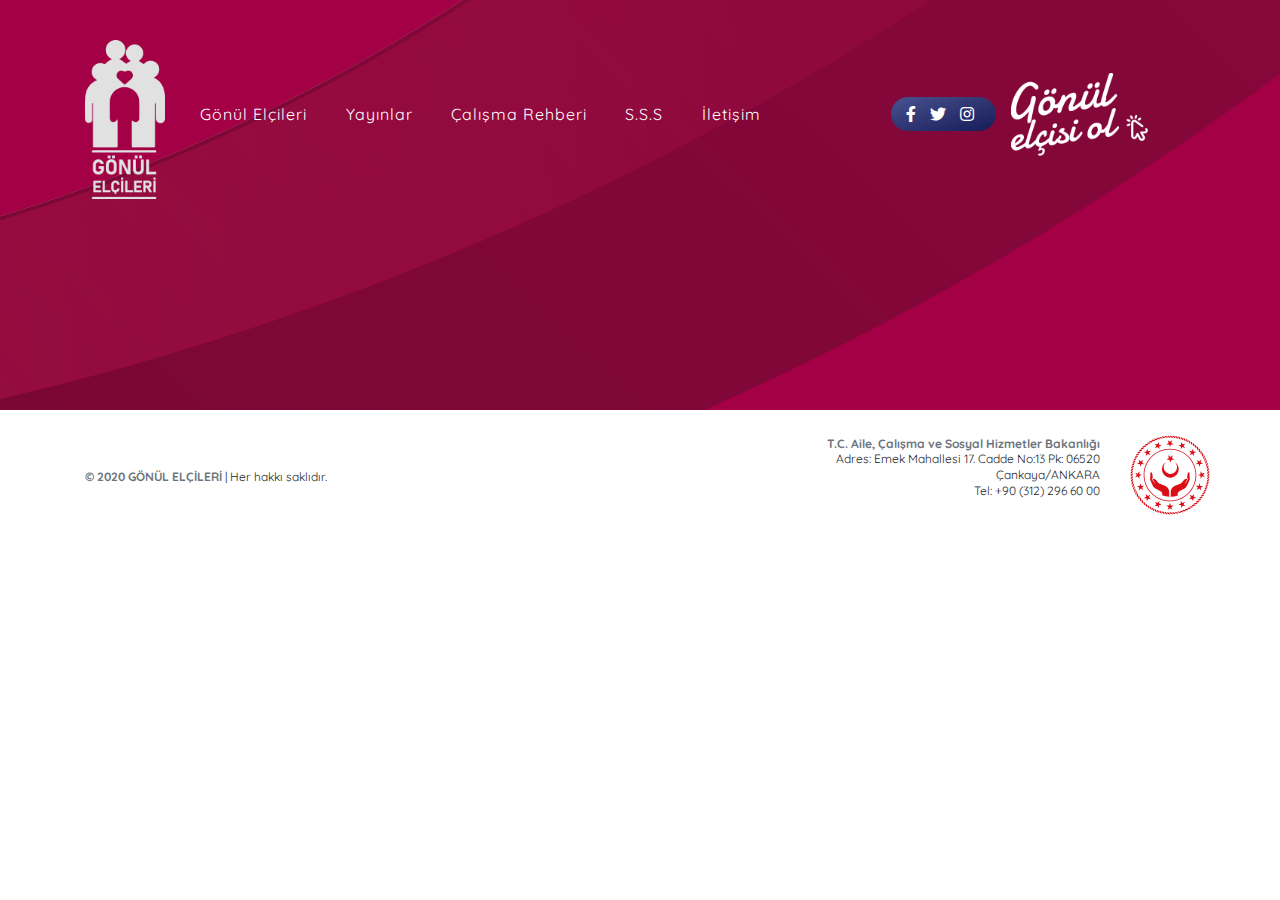
==== sss.html @ fc8e3807 "güncelleme" ====
<!DOCTYPE html>
<html lang="en">
<head>

    <meta charset="utf-8">
    <meta name="viewport" content="width=device-width, initial-scale=1, shrink-to-fit=no">
    <meta name="description" content="">
    <meta name="author" content="">

    <title>Gönül Elçileri - Aile, Çalışma ve Sosyal Hizmetler Bakanlığı</title>

    <!-- Bootstrap core CSS -->
    <link href="vendor/bootstrap/css/bootstrap.min.css" rel="stylesheet">

    <!-- Custom fonts for this template -->
    <link href="vendor/fontawesome-free/css/all.min.css" rel="stylesheet" type="text/css">
    <link href="https://fonts.googleapis.com/css?family=Quicksand&display=swap" rel="stylesheet">

    <!-- Custom styles for this template -->
    <link href="css/agency.css" rel="stylesheet">

</head>
<body id="page-top">


<!-- Navigation -->
<nav class="navbar navbar-expand-lg navbar-dark" id="mainNav" style="position: absolute;top: 0;right: 0;left: 0;z-index: 1030;">
    <div class="container">
        <a class="navbar-brand js-scroll-trigger" href="#page-top"><img style="width: 5rem;margin-top:10px;" src="img/logos/gonulelcileri.png" /></a>
        <div class="collapse navbar-collapse" id="navbarResponsive">
            <ul class="navbar-nav">
                <li class="nav-item">
                    <a class="nav-link js-scroll-trigger" href="#services">Gönül Elçileri</a>
                </li>
                <li class="nav-item">
                    <a class="nav-link js-scroll-trigger" href="#portfolio">Yayınlar</a>
                </li>
                <li class="nav-item">
                    <a class="nav-link js-scroll-trigger" href="#about">Çalışma Rehberi</a>
                </li>
                <li class="nav-item">
                    <a class="nav-link js-scroll-trigger" href="#team">S.S.S</a>
                </li>
                <li class="nav-item">
                    <a class="nav-link js-scroll-trigger" href="#contact">İletişim</a>
                </li>
            </ul>
        </div>
        <div id="socialbg" class="badge-pill d-none d-md-block">
            <a href=""><i class="fab fa-facebook-f text-white"></i></a>
            <a href=""><i class="fab fa-twitter text-white"></i></a>
            <a href=""><i class="fab fa-instagram text-white"></i></a>
        </div>
        <div class="d-none d-md-block">
            <a href=""><img src="img/bgs/gonul-elcisi-ol.png" style="width: 70%;margin-left: 15px;"/></a>
        </div>
        <button class="navbar-toggler navbar-toggler-right" type="button" data-toggle="collapse" data-target="#navbarResponsive" aria-controls="navbarResponsive" aria-expanded="false" aria-label="Toggle navigation">
            Menu
            <i class="fas fa-bars"></i>
        </button>

    </div>
</nav>

<!-- Header -->
<header class="masthead">
    <div class="row row m-0 p-0" style="background-color: #a30046;background-image: url('img/bgs/header2.png');height: 410px">

    </div>
</header>

<!-- Footer -->
<footer class="footer">
    <div class="container">
        <div class="row align-items-center">
            <div class="col-md-7 text-left">
                <span class="copyright"><span class="font-weight-bold text-muted">&copy; 2020 GÖNÜL ELÇİLERİ</span> | Her hakkı saklıdır.</span>
            </div>
            <div class="col-md-4 text-right">
          <span class="copyright">
            <p>
              <span class="font-weight-bold text-muted"> T.C. Aile, Çalışma ve Sosyal Hizmetler Bakanlığı</span><br>
              <span>Adres: Emek Mahallesi 17. Cadde No:13 Pk: 06520 Çankaya/ANKARA</span><br>
              <span>Tel: +90 (312) 296 60 00</span>
            </p>
          </span>
            </div>
            <div class="col-md-1 text-right">
                <img src="img/logos/logo.svg" width="80">
            </div>
        </div>
    </div>
</footer>

<!-- Bootstrap core JavaScript -->
<script src="vendor/jquery/jquery.min.js"></script>
<script src="vendor/bootstrap/js/bootstrap.bundle.min.js"></script>

<!-- Plugin JavaScript -->
<script src="vendor/jquery-easing/jquery.easing.min.js"></script>

<!-- Contact form JavaScript -->
<script src="js/jqBootstrapValidation.js"></script>
<script src="js/contact_me.js"></script>

<!-- Custom scripts for this template -->
<script src="js/agency.min.js"></script>
</body>
</html>
---- css/agency.css ----
/*!
 * Start Bootstrap - Agency v5.2.2 (https://startbootstrap.com/template-overviews/agency)
 * Copyright 2013-2019 Start Bootstrap
 * Licensed under MIT (https://github.com/BlackrockDigital/startbootstrap-agency/blob/master/LICENSE)
 */

body {
  overflow-x: hidden;
  font-family: 'Quicksand', sans-serif;
}

p {
  line-height: 1.3;
}

a {
  color: #fed136;
}

a:hover {
  color: #fec503;
}

.text-primary {
  color: #fed136 !important;
}

h1,
h2,
h3,
h4,
h5,
h6 {
  font-weight: 700;

}

#page-top{
  height: 100vh;
}


.page-section h2.section-heading {
  font-size: 40px;
  margin-top: 0;
  margin-bottom: 15px;
}

.page-section h3.section-subheading {
  font-size: 16px;
  font-weight: 400;
  font-style: italic;
  margin-bottom: 75px;
  text-transform: none;

}



::-moz-selection {
  background: #fed136;
  text-shadow: none;
}

::selection {
  background: #fed136;
  text-shadow: none;
}

img::-moz-selection {
  background: transparent;
}

img::selection {
  background: transparent;
}

img::-moz-selection {
  background: transparent;
}

.btn {

  font-weight: 700;
}

.btn-xl {
  font-size: 18px;
  padding: 20px 40px;
}

.btn-primary {
  background-color: #fed136;
  border-color: #fed136;
}

.btn-primary:active, .btn-primary:focus, .btn-primary:hover {
  background-color: #fec810 !important;
  border-color: #fec810 !important;
  color: white;
}

.btn-primary:active, .btn-primary:focus {
  box-shadow: 0 0 0 0.2rem rgba(254, 209, 55, 0.5) !important;
}


#mainNav .navbar-toggler {
  font-size: 12px;
  right: 0;
  padding: 13px;
  text-transform: uppercase;
  color: white;
  border: 0;
  background-color: #fed136;

}

#mainNav .navbar-brand {
  color: #fed136;

}

#mainNav .navbar-brand.active, #mainNav .navbar-brand:active, #mainNav .navbar-brand:focus, #mainNav .navbar-brand:hover {
  color: #fec503;
}

#mainNav .navbar-nav .nav-item .nav-link {
  font-weight: 400;
  padding: 0.75em 0;
  letter-spacing: 1px;
  color: white;

}

#mainNav .navbar-nav .nav-item .nav-link.active, #mainNav .navbar-nav .nav-item .nav-link:hover {
  color: #fed136;
}

#navbarResponsive{
    position: absolute;
    top: 200px;

}

@media (min-width: 992px) {

    #navbarResponsive{
        position: inherit;
        top: 0px;
    }

    #mainNav {
    padding-top: 25px;
    padding-bottom: 25px;
    transition: padding-top 0.3s, padding-bottom 0.3s;
    border: none;
    background-color: transparent;

  }
  #mainNav .navbar-brand {
    font-size: 1.75em;
    transition: all 0.3s;
  }
  #mainNav .navbar-nav .nav-item .nav-link {
    padding: 1.1em 1.2em !important;
  }
}

header.masthead {
  text-align: center;
  color: white;
  background-image: url("../img/header-bg.jpg");
  background-repeat: no-repeat;
  background-attachment: scroll;
  background-position: center center;
  background-size: cover;
}

header.masthead .intro-text {
  padding-top: 150px;
  padding-bottom: 100px;
}

header.masthead .intro-text .intro-lead-in {
  font-size: 22px;
  font-style: italic;
  line-height: 22px;
  margin-bottom: 25px;

}

header.masthead .intro-text .intro-heading {
  font-size: 50px;
  font-weight: 700;
  line-height: 50px;
  margin-bottom: 25px;

}

@media (max-width: 768px) {
    #slideLeft{
        text-align: center !important;

    }

    #slideLeft img{
        width: 50%;

    }

    #slideRight img{
        width: 100%;
        z-index: 0;

    }

    .footer div {
        text-align: center !important;
    }

    .footer div{
        margin-top:20px;
    }

}


@media (max-width: 992px){
    #navbarResponsive{
        background-color: #272626;
        width: 92%;
        text-align: center;
    }

    .nav-item{
        border-bottom: 1px solid #292929;
    }
}

@media (min-width: 768px) {



  header.masthead .intro-text {
     padding-top: 200px;
     padding-bottom: 100px;
   }
  header.masthead .intro-text .intro-lead-in {
    font-size: 40px;
    font-style: italic;
    line-height: 40px;
    margin-bottom: 25px;

  }
  header.masthead .intro-text .intro-heading {
    font-size: 75px;
    font-weight: 700;
    line-height: 75px;
    margin-bottom: 50px;

  }
}

.service-heading {
  margin: 15px 0;
  text-transform: none;
}

#portfolio .portfolio-item {
  right: 0;
  margin: 0 0 15px;
}

#portfolio .portfolio-item .portfolio-link {
  position: relative;
  display: block;
  max-width: 400px;
  margin: 0 auto;
  cursor: pointer;
}

#portfolio .portfolio-item .portfolio-link .portfolio-hover {
  position: absolute;
  width: 100%;
  height: 100%;
  transition: all ease 0.5s;
  opacity: 0;
  background: rgba(254, 209, 54, 0.9);
}

#portfolio .portfolio-item .portfolio-link .portfolio-hover:hover {
  opacity: 1;
}

#portfolio .portfolio-item .portfolio-link .portfolio-hover .portfolio-hover-content {
  font-size: 20px;
  position: absolute;
  top: 50%;
  width: 100%;
  height: 20px;
  margin-top: -12px;
  text-align: center;
  color: white;
}

#portfolio .portfolio-item .portfolio-link .portfolio-hover .portfolio-hover-content i {
  margin-top: -12px;
}

#portfolio .portfolio-item .portfolio-link .portfolio-hover .portfolio-hover-content h3,
#portfolio .portfolio-item .portfolio-link .portfolio-hover .portfolio-hover-content h4 {
  margin: 0;
}

#portfolio .portfolio-item .portfolio-caption {
  max-width: 400px;
  margin: 0 auto;
  padding: 25px;
  text-align: center;
  background-color: #fff;
}

#portfolio .portfolio-item .portfolio-caption h4 {
  margin: 0;
  text-transform: none;
}

#portfolio .portfolio-item .portfolio-caption p {
  font-size: 16px;
  font-style: italic;
  margin: 0;

}

#portfolio * {
  z-index: 2;
}

@media (min-width: 767px) {
  #portfolio .portfolio-item {
    margin: 0 0 30px;
  }
}

.portfolio-modal .modal-dialog {
  margin: 1rem;
  max-width: 100vw;
}

.portfolio-modal .modal-content {
  padding: 100px 0;
  text-align: center;
}

.portfolio-modal .modal-content h2 {
  font-size: 3em;
  margin-bottom: 15px;
}

.portfolio-modal .modal-content p {
  margin-bottom: 30px;
}

.portfolio-modal .modal-content p.item-intro {
  font-size: 16px;
  font-style: italic;
  margin: 20px 0 30px;

}

.portfolio-modal .modal-content ul.list-inline {
  margin-top: 0;
  margin-bottom: 30px;
}

.portfolio-modal .modal-content img {
  margin-bottom: 30px;
}

.portfolio-modal .modal-content button {
  cursor: pointer;
}

.portfolio-modal .close-modal {
  position: absolute;
  top: 25px;
  right: 25px;
  width: 75px;
  height: 75px;
  cursor: pointer;
  background-color: transparent;
}

.portfolio-modal .close-modal:hover {
  opacity: 0.3;
}

.portfolio-modal .close-modal .lr {
  /* Safari and Chrome */
  z-index: 1051;
  width: 1px;
  height: 75px;
  margin-left: 35px;
  /* IE 9 */
  transform: rotate(45deg);
  background-color: #212529;
}

.portfolio-modal .close-modal .lr .rl {
  /* Safari and Chrome */
  z-index: 1052;
  width: 1px;
  height: 75px;
  /* IE 9 */
  transform: rotate(90deg);
  background-color: #212529;
}

.timeline {
  position: relative;
  padding: 0;
  list-style: none;
}

.timeline:before {
  position: absolute;
  top: 0;
  bottom: 0;
  left: 40px;
  width: 2px;
  margin-left: -1.5px;
  content: '';
  background-color: #e9ecef;
}

.timeline > li {
  position: relative;
  min-height: 50px;
  margin-bottom: 50px;
}

.timeline > li:after, .timeline > li:before {
  display: table;
  content: ' ';
}

.timeline > li:after {
  clear: both;
}

.timeline > li .timeline-panel {
  position: relative;
  float: right;
  width: 100%;
  padding: 0 20px 0 100px;
  text-align: left;
}

.timeline > li .timeline-panel:before {
  right: auto;
  left: -15px;
  border-right-width: 15px;
  border-left-width: 0;
}

.timeline > li .timeline-panel:after {
  right: auto;
  left: -14px;
  border-right-width: 14px;
  border-left-width: 0;
}

.timeline > li .timeline-image {
  position: absolute;
  z-index: 100;
  left: 0;
  width: 80px;
  height: 80px;
  margin-left: 0;
  text-align: center;
  color: white;
  border: 7px solid #e9ecef;
  border-radius: 100%;
  background-color: #fed136;
}

.timeline > li .timeline-image h4 {
  font-size: 10px;
  line-height: 14px;
  margin-top: 12px;
}

.timeline > li.timeline-inverted > .timeline-panel {
  float: right;
  padding: 0 20px 0 100px;
  text-align: left;
}

.timeline > li.timeline-inverted > .timeline-panel:before {
  right: auto;
  left: -15px;
  border-right-width: 15px;
  border-left-width: 0;
}

.timeline > li.timeline-inverted > .timeline-panel:after {
  right: auto;
  left: -14px;
  border-right-width: 14px;
  border-left-width: 0;
}

.timeline > li:last-child {
  margin-bottom: 0;
}

.timeline .timeline-heading h4 {
  margin-top: 0;
  color: inherit;
}

.timeline .timeline-heading h4.subheading {
  text-transform: none;
}

.timeline .timeline-body > ul,
.timeline .timeline-body > p {
  margin-bottom: 0;
}

@media (min-width: 768px) {



  .timeline:before {
    left: 50%;
  }
  .timeline > li {
    min-height: 100px;
    margin-bottom: 100px;
  }
  .timeline > li .timeline-panel {
    float: left;
    width: 41%;
    padding: 0 20px 20px 30px;
    text-align: right;
  }
  .timeline > li .timeline-image {
    left: 50%;
    width: 100px;
    height: 100px;
    margin-left: -50px;
  }
  .timeline > li .timeline-image h4 {
    font-size: 13px;
    line-height: 18px;
    margin-top: 16px;
  }
  .timeline > li.timeline-inverted > .timeline-panel {
    float: right;
    padding: 0 30px 20px 20px;
    text-align: left;
  }
}

@media (min-width: 992px) {
  .timeline > li {
    min-height: 150px;
  }
  .timeline > li .timeline-panel {
    padding: 0 20px 20px;
  }
  .timeline > li .timeline-image {
    width: 150px;
    height: 150px;
    margin-left: -75px;
  }
  .timeline > li .timeline-image h4 {
    font-size: 18px;
    line-height: 26px;
    margin-top: 30px;
  }
  .timeline > li.timeline-inverted > .timeline-panel {
    padding: 0 20px 20px;
  }
}

@media (min-width: 1200px) {
  .timeline > li {
    min-height: 170px;
  }
  .timeline > li .timeline-panel {
    padding: 0 20px 20px 100px;
  }
  .timeline > li .timeline-image {
    width: 170px;
    height: 170px;
    margin-left: -85px;
  }
  .timeline > li .timeline-image h4 {
    margin-top: 40px;
  }
  .timeline > li.timeline-inverted > .timeline-panel {
    padding: 0 100px 20px 20px;
  }
}

.team-member {
  margin-bottom: 25px;
}



.team-member h4 {
  margin-top: 45px;
  margin-bottom: 0;
  text-transform: none;
  color:#a30046;
  font-weight: bold;
  font-size: 2rem;
}

.team-member p {
  margin-top: 0;
  margin-bottom: 45px;
  font-size: 20px;
}

.team-member .kutu{
    width: 65px;
    height: 70px;
    margin-right: 5px;
}

.team-member .kutu p{
    font-size: 13px;

}




.footer {
  padding: 25px 0;
}



.footer span.copyright {
  font-size: 75%;
  text-transform: none;
  }

.footer ul.quicklinks {
  font-size: 90%;
  line-height: 40px;
  margin-bottom: 0;
  text-transform: none;
  }

ul.social-buttons {
  margin-bottom: 0;
}

ul.social-buttons li a {
  font-size: 20px;
  line-height: 50px;
  display: block;
  width: 50px;
  height: 50px;
  transition: all 0.3s;
  color: white;
  border-radius: 100%;
  outline: none;
  background-color: #212529;
}

ul.social-buttons li a:active, ul.social-buttons li a:focus, ul.social-buttons li a:hover {
  background-color: #fed136;
}


.about__section .about__slot {
    width: 100%;
    box-sizing: border-box;
    border-right: none;
    border-top: none;
    height: 405px;
    display: inline-block;
    vertical-align: top;
    text-align: center;
    cursor: pointer;
    position: relative;
    background-size: 0% auto;
    -webkit-transition: all 0.3s linear;
    background-position: center center;
    background-repeat: no-repeat;
    overflow: hidden;
}

.about__slot.bio .about__info {
    top: 0px;
    bottom: 200px;
    background-color: rgba(0, 0, 0, 0.42);
    box-shadow: inset 0px -5px 10px 0 rgba(0, 0, 0, 1);
}

.about__slot.bio .bioText {
    opacity: 1;
    border-radius: 0;
    position: absolute;
    top: 50px;
    padding-top: 200px;
    left: 0;
    right: 0;
    bottom: 0;
    width: 80%;
    height: 250px;
    color: rgba(255, 255, 255, 1);
    background-color: rgba(42, 42, 42, 0.7);
    z-index: 8;
    margin: auto;

    overflow: auto;
}

.about__slot .about__info {
    position: absolute;
    left: 0;
    bottom: 0;
    top: 210px;
    right: 0;
    pointer-events: none;
    z-index: 9;
    -webkit-transition: all 0.3s linear;
}
/*BOOM */
.about__slot .headshot {
    margin: auto;
    margin-top: 45px;
    width: 135px;
    height: 135px;
    background-size: cover;
    background-position: center 15%;
    border-radius: 100%;
    -webkit-transition: all 0.1s ease-in-out;
    border: 2px solid rgba(9, 9, 9, 0.26);
}

.about__slot.bio .headshot {
    -webkit-filter: blur(3px);
    opacity: 1;
    width: 100%;
    height: 300px;
    border-radius: 0;
    margin-top: 0;
    background-size: 375px 375px !important;
    border: 0;
    top: 0;
    left: 0;
    bottom: 0;
    right: 0;
}

.about__slot .name {
    font-size: 20px;
    font-weight: 400;
    color: #fff;
    margin-bottom: 0px;
    -webkit-transition: all 0.3s linear;
}

.about__slot .title {
    font-size: 14px;
    font-weight: 300;
    margin-top: 5px;
    color: #ccc;
    -webkit-transition: all 0.3s linear;
}

.about__slot.bio .name {
    color: #f5f5f5;
}

.about__section .about__slot:hover .headshot {
    opacity: 1;
    width: 100%;
    height: 100%;
    border-radius: 0;
    margin-top: 0;
    background-size: cover;
    border: 0;
    top: 0;
    left: 0;
    bottom: 0;
    right: 0;
}

#socialbg a i:hover {
  color:#fed136 !important
}

#socialbg i{
  margin-right: 10px;
}


#socialbg{
  background-color: #2c357f; /* For browsers that do not support gradients */
  background-image: linear-gradient(to bottom right, #49518e, #151c58); /* Standard syntax (must be last) */
  padding: 5px 10px 5px 15px;
    min-width: 105px;
}

.kutu{
  display:block;
  border:1px solid #cccccc;
  width:75px;
  height:85px;
  border-radius: 20%;
  margin-right: 8px;
  margin-top:10px;
  font-size: 85%;
  text-align: center;

}

.kutu p {
  margin-top:25px;
  font-weight: bold;
}
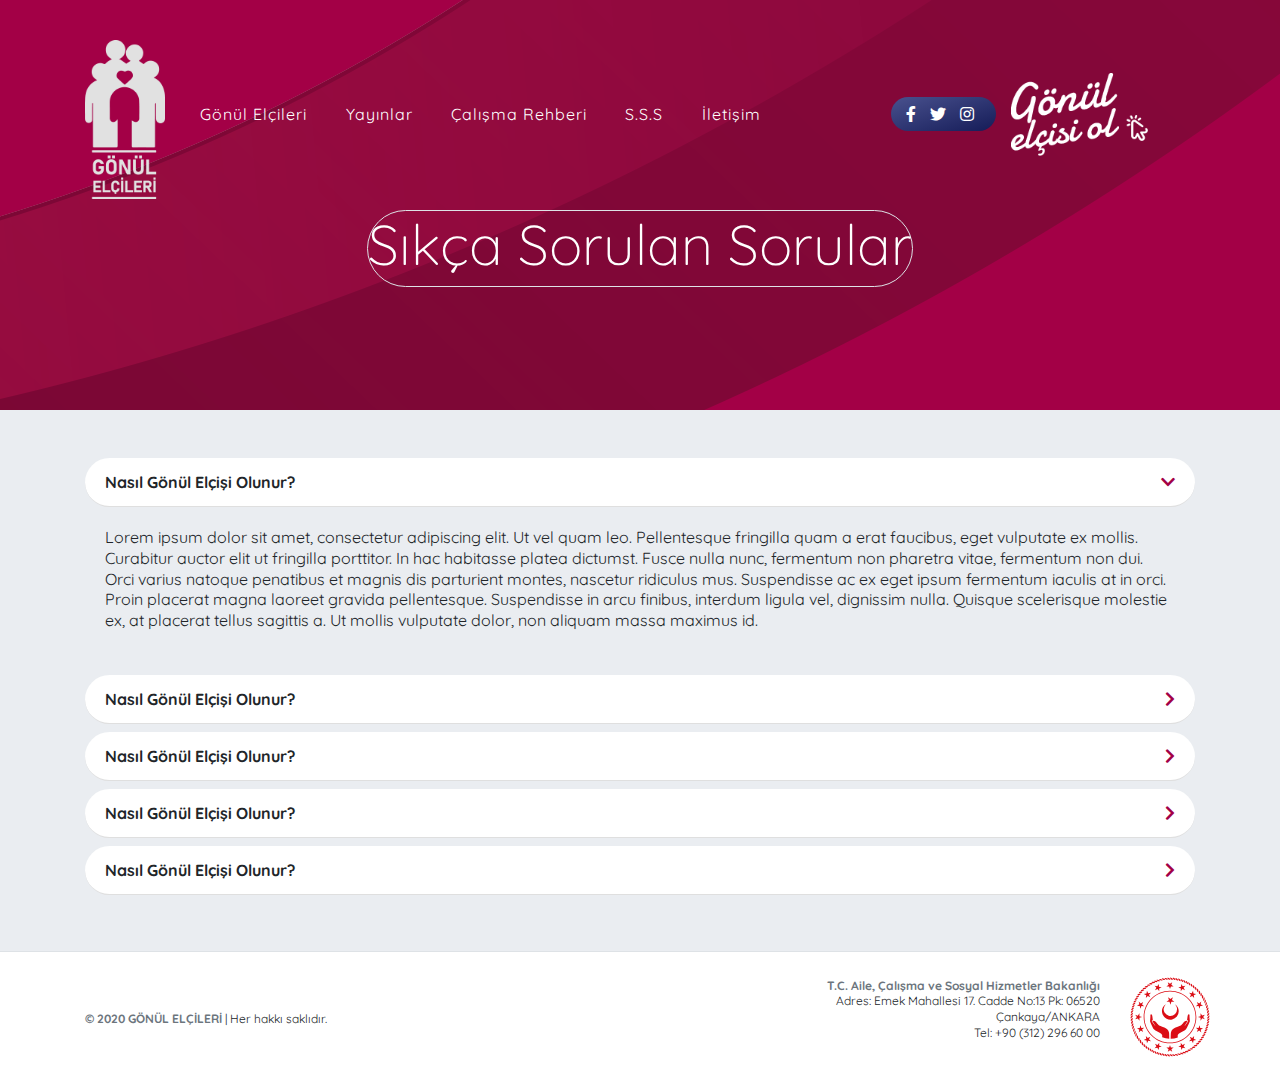
==== commit e17d7a37: "güncelleme" ====
--- a/sss.html
+++ b/sss.html
@@ -65,9 +65,87 @@
 <!-- Header -->
 <header class="masthead">
     <div class="row row m-0 p-0" style="background-color: #a30046;background-image: url('img/bgs/header2.png');height: 410px">
-
+        <div class="" style="margin:0 auto">
+            <div class="border rounded-pill" style="margin-top:210px">
+                <h1 class="display-4">Sıkça Sorulan Sorular</h1>
+            </div>
+        </div>
     </div>
 </header>
+
+<section class="page-section border-bottom" style="background-color: #eaedf1">
+   <div class="container">
+       <div class="bs-example pt-5 pb-5">
+           <div class="accordion" id="accordionExample">
+               <div class="mb-2">
+                   <div class="card-header bg-white rounded-pill" id="headingOne" data-toggle="collapse" data-target="#collapseOne">
+                       <span class="font-weight-bold">Nasıl Gönül Elçişi Olunur?</span>
+                       <i class="fa fa-chevron-right mt-1 float-right" style="color: #a30046"></i>
+                   </div>
+                   <div id="collapseOne" class="collapse show" aria-labelledby="headingOne" data-parent="#accordionExample">
+                       <div class="card-body">
+                           <p>
+                               Lorem ipsum dolor sit amet, consectetur adipiscing elit. Ut vel quam leo. Pellentesque fringilla quam a erat faucibus, eget vulputate ex mollis. Curabitur auctor elit ut fringilla porttitor. In hac habitasse platea dictumst. Fusce nulla nunc, fermentum non pharetra vitae, fermentum non dui. Orci varius natoque penatibus et magnis dis parturient montes, nascetur ridiculus mus. Suspendisse ac ex eget ipsum fermentum iaculis at in orci. Proin placerat magna laoreet gravida pellentesque. Suspendisse in arcu finibus, interdum ligula vel, dignissim nulla. Quisque scelerisque molestie ex, at placerat tellus sagittis a. Ut mollis vulputate dolor, non aliquam massa maximus id.
+                           </p>
+                       </div>
+                   </div>
+               </div>
+               <div class="mb-2">
+                   <div class="card-header bg-white rounded-pill" id="heading3" data-toggle="collapse" data-target="#collapse3">
+                       <span class="font-weight-bold">Nasıl Gönül Elçişi Olunur?</span>
+                       <i class="fa fa-chevron-right mt-1 float-right" style="color: #a30046"></i>
+                   </div>
+                   <div id="collapse3" class="collapse" aria-labelledby="heading3" data-parent="#accordionExample">
+                       <div class="card-body">
+                           <p>
+                               Lorem ipsum dolor sit amet, consectetur adipiscing elit. Ut vel quam leo. Pellentesque fringilla quam a erat faucibus, eget vulputate ex mollis. Curabitur auctor elit ut fringilla porttitor. In hac habitasse platea dictumst. Fusce nulla nunc, fermentum non pharetra vitae, fermentum non dui. Orci varius natoque penatibus et magnis dis parturient montes, nascetur ridiculus mus. Suspendisse ac ex eget ipsum fermentum iaculis at in orci. Proin placerat magna laoreet gravida pellentesque. Suspendisse in arcu finibus, interdum ligula vel, dignissim nulla. Quisque scelerisque molestie ex, at placerat tellus sagittis a. Ut mollis vulputate dolor, non aliquam massa maximus id.
+                           </p>
+                       </div>
+                   </div>
+               </div>
+               <div class="mb-2">
+                   <div class="card-header bg-white rounded-pill" id="heading4" data-toggle="collapse" data-target="#collapse4">
+                       <span class="font-weight-bold">Nasıl Gönül Elçişi Olunur?</span>
+                       <i class="fa fa-chevron-right mt-1 float-right" style="color: #a30046"></i>
+                   </div>
+                   <div id="collapse4" class="collapse" aria-labelledby="heading4" data-parent="#accordionExample">
+                       <div class="card-body">
+                           <p>
+                               Lorem ipsum dolor sit amet, consectetur adipiscing elit. Ut vel quam leo. Pellentesque fringilla quam a erat faucibus, eget vulputate ex mollis. Curabitur auctor elit ut fringilla porttitor. In hac habitasse platea dictumst. Fusce nulla nunc, fermentum non pharetra vitae, fermentum non dui. Orci varius natoque penatibus et magnis dis parturient montes, nascetur ridiculus mus. Suspendisse ac ex eget ipsum fermentum iaculis at in orci. Proin placerat magna laoreet gravida pellentesque. Suspendisse in arcu finibus, interdum ligula vel, dignissim nulla. Quisque scelerisque molestie ex, at placerat tellus sagittis a. Ut mollis vulputate dolor, non aliquam massa maximus id.
+                           </p>
+                       </div>
+                   </div>
+               </div>
+               <div class="mb-2">
+                   <div class="card-header bg-white rounded-pill" id="heading5" data-toggle="collapse" data-target="#collapse5">
+                       <span class="font-weight-bold">Nasıl Gönül Elçişi Olunur?</span>
+                       <i class="fa fa-chevron-right mt-1 float-right" style="color: #a30046"></i>
+                   </div>
+                   <div id="collapse5" class="collapse" aria-labelledby="heading5" data-parent="#accordionExample">
+                       <div class="card-body">
+                           <p>
+                               Lorem ipsum dolor sit amet, consectetur adipiscing elit. Ut vel quam leo. Pellentesque fringilla quam a erat faucibus, eget vulputate ex mollis. Curabitur auctor elit ut fringilla porttitor. In hac habitasse platea dictumst. Fusce nulla nunc, fermentum non pharetra vitae, fermentum non dui. Orci varius natoque penatibus et magnis dis parturient montes, nascetur ridiculus mus. Suspendisse ac ex eget ipsum fermentum iaculis at in orci. Proin placerat magna laoreet gravida pellentesque. Suspendisse in arcu finibus, interdum ligula vel, dignissim nulla. Quisque scelerisque molestie ex, at placerat tellus sagittis a. Ut mollis vulputate dolor, non aliquam massa maximus id.
+                           </p>
+                       </div>
+                   </div>
+               </div>
+               <div class="mb-2">
+                   <div class="card-header bg-white rounded-pill" id="heading6" data-toggle="collapse" data-target="#collapse6">
+                       <span class="font-weight-bold">Nasıl Gönül Elçişi Olunur?</span>
+                       <i class="fa fa-chevron-right mt-1 float-right" style="color: #a30046"></i>
+                   </div>
+                   <div id="collapse6" class="collapse" aria-labelledby="heading6" data-parent="#accordionExample">
+                       <div class="card-body">
+                           <p>
+                               Lorem ipsum dolor sit amet, consectetur adipiscing elit. Ut vel quam leo. Pellentesque fringilla quam a erat faucibus, eget vulputate ex mollis. Curabitur auctor elit ut fringilla porttitor. In hac habitasse platea dictumst. Fusce nulla nunc, fermentum non pharetra vitae, fermentum non dui. Orci varius natoque penatibus et magnis dis parturient montes, nascetur ridiculus mus. Suspendisse ac ex eget ipsum fermentum iaculis at in orci. Proin placerat magna laoreet gravida pellentesque. Suspendisse in arcu finibus, interdum ligula vel, dignissim nulla. Quisque scelerisque molestie ex, at placerat tellus sagittis a. Ut mollis vulputate dolor, non aliquam massa maximus id.
+                           </p>
+                       </div>
+                   </div>
+               </div>
+           </div>
+       </div>
+   </div>
+</section>
 
 <!-- Footer -->
 <footer class="footer">
@@ -105,5 +183,21 @@
 
 <!-- Custom scripts for this template -->
 <script src="js/agency.min.js"></script>
+
+<script>
+    $(document).ready(function(){
+        // Add minus icon for collapse element which is open by default
+        $(".collapse.show").each(function(){
+            $(this).prev(".card-header").find(".fa").addClass("fa-chevron-down").removeClass("fa-chevron-right");
+        });
+
+        // Toggle plus minus icon on show hide of collapse element
+        $(".collapse").on('show.bs.collapse', function(){
+            $(this).prev(".card-header").find(".fa").removeClass("fa-chevron-right").addClass("fa-chevron-down");
+        }).on('hide.bs.collapse', function(){
+            $(this).prev(".card-header").find(".fa").removeClass("fa-chevron-down").addClass("fa-chevron-right");
+        });
+    });
+</script>
 </body>
 </html>--- a/css/agency.css
+++ b/css/agency.css
@@ -831,4 +831,45 @@
   font-weight: bold;
 }
 
-
+#yayinlar .btn-outline-secondary:hover {
+  color: #fff;
+  background-color: #333d91;
+  border-color: #333d91;
+}
+
+#yayinlar .btn-outline-secondary{
+  color: #a30046;
+  border-color: #959595;
+}
+
+#yayinlar .btn-outline-secondary:not(:disabled):not(.disabled).active, .btn-outline-secondary:not(:disabled):not(.disabled):active, .show>.btn-outline-secondary.dropdown-toggle {
+  color: #fff;
+  background-color: #333d91;
+  border-color: #333d91;
+}
+
+#yayinlar .btn-outline-secondary:not(:disabled):not(.disabled).active:focus, .btn-outline-secondary:not(:disabled):not(.disabled):active:focus, .show>.btn-outline-secondary.dropdown-toggle:focus {
+  box-shadow: none;
+}
+
+#yayinlar .modal-content{
+  background-color: unset;
+  border: none;
+}
+
+#yayinlar .close{
+  color:white;
+}
+
+#yayinlar #kamuspotu img{
+  border-radius: 20%;
+}
+
+#yayinlar #kamuspotu .youtube{
+  position: absolute;
+  margin-left: 58px;
+  margin-top: 58px;
+}
+
+
+
